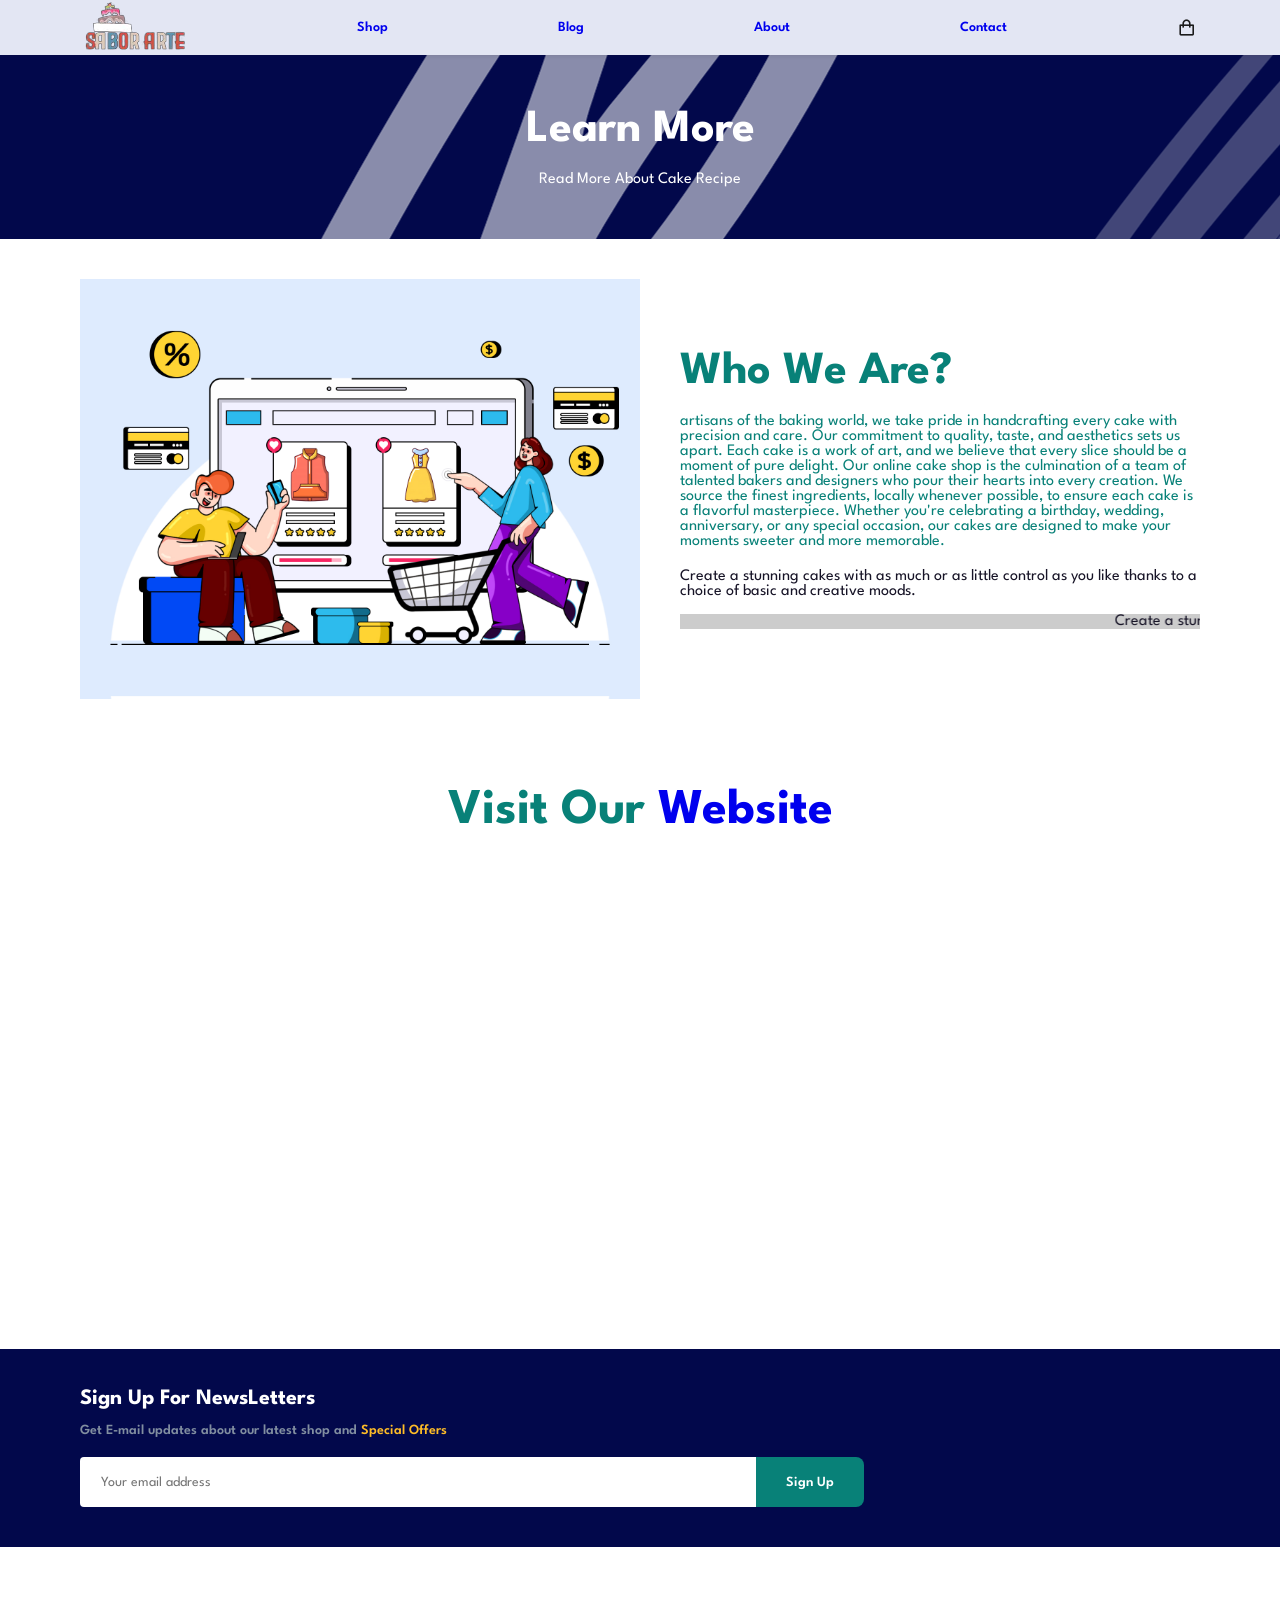
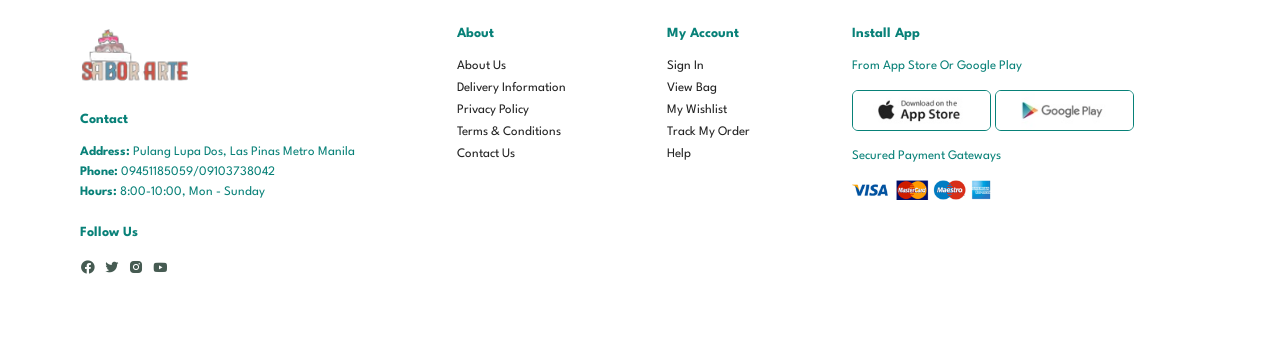
==== IT/about.html.html @ dfbad9c4 "Add files via upload" ====
<!DOCTYPE html>
<html lang="en">

<head>
    <meta charset="UTF-8">
    <meta name="viewport" content="width=device-width, initial-scale=1.0">
    <title>Sabor Arte</title>

    <!-- box icons  -->
    <link href='https://unpkg.com/boxicons@2.1.2/css/boxicons.min.css' rel='stylesheet'>
    <!-- styles  -->
    <link rel="stylesheet" href="style.css">
</head>

<body>
    <!-- HEADER  -->
    <header>
        <!-- NAV  -->
        <div class="nav container">
            <a href="#"><img src="img/ESS.png" class="logo" alt=""></a>
            <li><a href="index.html">Shop</a></li>
                <li><a href="blog.html">Blog</a></li>
                <li><a class="active" href="about.html">About</a></li>
                <li><a href="contact.html">Contact</a></li> 
            <!-- CART ICON  -->
            <i class='bx bx-shopping-bag' id="cart-icon"></i>

            <!-- CART  -->
            <div class="cart">
                <h2 class="cart-title">Your Cart</h2>

                <!-- CONTENT  -->
                <div class="cart-content">


                </div>

                <!-- TOTAL   -->
                <div class="total">
                    <div class="total-title">Total</div>
                    <div class="total-price">₱0</div>
                </div>
                <!-- BUY BUTTON  -->
                <button type="button" class="btn-buy">Buy Now</button>
                <!-- CART CLOSE  -->
                <i class='bx bx-x' id="cart-close"></i>
            </div>
        </div>
    </header>

        <section id="page-header" class="blog-header">
        <h2>Learn More</h2>
        <p>Read More About Cake Recipe</p>
        </section>
        <section id="about-head" class="section-p1">
            <img src="img/a6.jpg" alt="">
            <div>
                <h2>Who We Are?</h2>
                <p>
    artisans of the baking world, we take pride in handcrafting every cake with precision and care. Our commitment to quality, taste, and aesthetics sets us apart. Each cake is a work of art, and we believe that every slice should be a moment of pure delight.
    Our online cake shop is the culmination of a team of talented bakers and designers who pour their hearts into every creation. We source the finest ingredients, locally whenever possible, to ensure each cake is a flavorful masterpiece. Whether you're celebrating a birthday, wedding, anniversary, or any special occasion, our cakes are designed to make your moments sweeter and more memorable.
                </p>
            <abbr title="">Create a stunning cakes with as much or as little control as you like thanks to a choice of basic and creative moods.</abbr>
            
            <br><br>
                
            <marquee bgcolor="#ccc" loop="-1" scrollamount="5" width="100%">Create a stunning cakes with as much or as little control as you like thanks to a choice of basic and creative moods.</marquee>
            </div>
        </section>
    
        <section id="about-app" class="section-p1">
            <h1>Visit Our <a href="#">Website</a></h1>
            <div class="video">
                <video autoplay muted loop src="img/video.mp4"></video>
            </div>
        </section>
    
        <section id="newsletter" class="section-p1 section-m1">
            <div class="newstext">
                <h4>Sign Up For NewsLetters</h4>
                <p>Get E-mail updates about our latest shop and <span>Special Offers</span></p>
            </div>
            <div class="form">
                <input type="text" placeholder="Your email address">
                <button class="normal">Sign Up</button>
            </div>
          </section>
        
          <footer class="section-p1">
            <div class="col">
                <img class="logo" src="img/ESS.png" alt="">
                <h4>Contact</h4>
                <p><strong>Address:</strong> Pulang Lupa Dos, Las Pinas Metro Manila</p>
                <p><strong>Phone:</strong> 09451185059/09103738042</p>
                <p><strong>Hours:</strong> 8:00-10:00, Mon - Sunday</p>
                <div class="follow">
                    <h4>Follow Us</h4>
                    <div class="icon">
                        <i class='bx bxl-facebook-circle'></i>
                        <i class='bx bxl-twitter'></i>
                        <i class='bx bxl-instagram-alt'></i>
                        <i class='bx bxl-youtube'></i>
                    </div>
                </div>
            </div>
        
            <div class="col">
                <h4>About</h4>
                <a href="#">About Us</a>
                <a href="#">Delivery Information</a>
                <a href="#">Privacy Policy</a>
                <a href="#">Terms & Conditions</a>
                <a href="#">Contact Us</a>
            </div>
        
            <div class="col">
                <h4>My Account</h4>
                <a href="#">Sign In</a>
                <a href="#">View Bag</a>
                <a href="#">My Wishlist</a>
                <a href="#">Track My Order</a>
                <a href="#">Help</a>
            </div>
        
            <div class="col install">
                <h4>Install App</h4>
                <p>From App Store Or Google Play</p>
                <div class="row">
                    <img src="img/app.jpg" alt="">
                    <img src="img/play.jpg" alt="">
                </div>
                <p>Secured Payment Gateways</p>
                <img src="img/pay.png" alt="">
            </div>
          </footer>
    

    <!-- link js  -->
    <script src="main.js"></script>
</body>

</html>
---- IT/style.css ----
@import url('https://fonts.googleapis.com/css2?family=League+Spartan:wght@100;200;300;400;500;600;700;800;900&display=swap');
* { font-family: 'League Spartan', sans-serif;
    margin: 0;
    padding: 0;
    box-sizing: border-box;
    list-style: none;
    text-decoration: none;
    scroll-behavior: smooth;
    scroll-padding: 2rem;
}

/* Variables  */
:root{
    --main-color: #b9b4b4;
    --sec-color: #414145;
    --text-color: #171427;
    --bg-color: #fff;
}
::selection{
    color: var(--text-color);
    background-color: var(--main-color);
}
section{
    padding: 4rem 0 3rem;
}
body{
    color: var(--text-color);
}
img{
    width: 100%;
}

.section-p1 {
    padding: 40px 80px;
}

.section-m1 {
    margin: 40px 0;
}

h1 {
    font-size: 50px;
    line-height: 64px;
    color: #088178;
}

h2 {
    font-size: 46px;
    line-height: 54px;
    color: #088178;
}

h4 {
    font-size: 20px;
    color: #088178;
}

h6 {
    font-weight: 700;
    font-size: 12px;
}

p {
    font-size: 16px;
    color: #088178;
    margin: 15px 0 20px 0;
}

button.normal {
    font-size: 14px;
    font-weight: 600;
    padding: 15px 30px;
    color: #000000;
    background-color: white;
    border-radius: 8px;
    cursor: pointer;
    border: none;
    outline: none;
    transition: 0.2s;
}

button.white {
    font-size: 13px;
    font-weight: 600;
    padding: 11px 18px;
    color: white;
    background-color: transparent;
    border-radius: 8px;
    cursor: pointer;
    border: 1px solid white;
    outline: none;
    transition: 0.2s;
} 

/* =======================================  */
/* HEADER  */
header{
    position: fixed;
    top: 0;
    left: 0;
    background: #e3e6f3;
    box-shadow: 0 1px 4px hsl(0 4% 15% / 10%);
    z-index: 999;
    position: sticky;
}
.nav {
    text-decoration: none;
    font-size: 14px;
    font-weight: 600;
    color: #1a1a1a;
    transition: 0.3s ease;
    display: flex;
    align-items: center;
    justify-content: space-between;
    padding: 20px 0;
    list-style: none;
    padding: 0 20px;
    position: relative;
}

#cart-icon{
    font-size: 1.2rem;
    cursor: pointer;
}

/* CART  */
.cart{
    position: fixed;
    top: 0;
    right: 0;
    right: -100%; 
    width: 360px;
    height: 100vh;
    overflow-y: auto;
    overflow-x: hidden;
    padding: 20px;
    background-color: var(--bg-color);
    box-shadow: -2px solid 4px hsl(0 4% 15% / 10%);
    border: 1px solid var(--main-color);
    transition: 1.5s;
}
.cart.active{
    right: 0;
    transition: .5s;
}
.cart-title{
    text-align: center;
    font-size: 1.5rem;
    font-weight: 600;
    margin-top: 2rem;
}
.cart-box{
    display: grid;
    grid-template-columns: 32% 50% 18%;
    align-items: center;
    gap: 1rem;
    margin-top: 1rem;
}
.cart-img{
    width: 100px;
    height: 100px;
    object-fit: contain;
    padding: 10px;
}
.detail-box{
    display: grid;
    row-gap: .5rem;
}
.cart-product-title{
    font-size: 1rem;
    text-transform: uppercase;
}
.cart-price{
    font-weight: 500;
}
.cart-quantity{
    border: 1px solid var(--text-color);
    outline-color: var(--main-color);
    width: 2.4rem;
    text-align: center;
    font-size: 1rem;
}
.cart-remove{
    font-size: 24px;
    color: var(--main-color);
    cursor: pointer;
}
.total{
    display: flex;
    justify-content: flex-end;
    margin-top: 1.5rem;
    border-top: 1px solid var(--text-color);
}
.total-title{
    font-size: 1rem;
    font-weight: 600;
}
.total-price{
    margin-left: .5rem;
}
.btn-buy{
    display: flex;
    margin: 1.5rem auto 0 auto;
    padding: 12px 20px;
    border: none;
    background-color: var(--sec-color);
    color: var(--bg-color);
    font-size: 1rem;
    font-weight: 500;
    cursor: pointer;
}
.btn-buy:hover{
    background-color: var(--text-color);
}
#cart-close{
    position: absolute;
    top: 1rem;
    right: .8rem;
    font-size: 2rem;
    color: var(--text-color);
    cursor: pointer;
}

.checkout-form {
    margin-top: 20px;
}

.checkout-form h3 {
    font-size: 14px;
    margin: 10px 0;
    color: var(--text-color);
}

.checkout-form input {
    width: 100%;
    padding: 10px;
    margin-bottom: 10px;
    border: 1px solid #ddd;
    border-radius: 6px;
    font-size: 13px;
}

/* PAYMENT OPTIONS */
.payment-methods {
    display: flex;
    flex-direction: column;
    gap: 8px;
    margin-bottom: 10px;
}

.pay-option {
    display: flex;
    align-items: center;
    gap: 8px;
    padding: 10px;
    border: 1px solid #ddd;
    border-radius: 8px;
    cursor: pointer;
    font-size: 13px;
    transition: 0.3s;
    background: #fff;
}

.pay-option input {
    display: none;
}

/* hover */
.pay-option:hover {
    border-color: var(--main-color);
}

/* selected style */
.pay-option:has(input:checked) {
    border-color: var(--main-color);
    background: #f0f6ff;
    font-weight: 600;
}



#hero {
    background-image: url('img/k2.png');
    height: 90vh;
    width: 100%;
    background-size: cover;
    background-position: top 25% right 0;
    padding: 0 80px;
    display: flex;
    flex-direction: column;
    align-items: flex-start;
    justify-content: center;
}

#hero button {
    background-image: url(img/button.png);
    background-color: transparent;
    color: #088178;
    border: 0;
    padding: 14px 80px 14px 65px;
    background-repeat: no-repeat;
    cursor: pointer;
    font-weight: 700;
    font-size: 15px;
}

.popup {
    position: fixed;
    top: -150%;
    left: 50%;
    opacity: 0;
    transform: translate(-50%, -50%) scale(1.25);
    width: 380px;
    height: auto; /* ✅ changed */
    max-height: 90vh; /* ✅ optional */
    overflow-y: auto; /* ✅ optional */
    padding: 20px 30px;
    background: #fff;
    box-shadow: 2px 2px 5px 5px rgba(0,0,0,.15);
    border-radius: 10px;
}


.popup.active {
    top: 50%;
    opacity: 1;
    transform: translate(-50%, -50%) scale(1);
    transition: top 0ms ease-in-out 200ms, opacity 200ms ease-in-out 0ms, transform 20ms ease-in-out 0ms;
}

.popup .close-btn {
    position: absolute;
    top: 10px;
    right: 10px;
    width: 15px;
    height: 15px;
    background: #888;
    color: #eee;
    text-align: center;
    line-height: 15px;
    border-radius: 15px;
    cursor: pointer;
}

.popup .form h2 {
    text-align: center;
    color: #222;
    margin: 10px 0px 20px;
    font-size: 25px;
}

.popup .form .form-element {
    margin: 15px 0px;
}

.popup .form .form-element label {
    font-size: 14px;
    color: #222;
}

.popup .form .form-element input[type="text"],
.popup .form .form-element input[type="password"] {
    margin-top: 5px;
    display: block;
    width: 100%;
    padding: 10px;
    outline: none;
    border: 1px solid #aaa;
    border-radius: 5px;
}

.popup .form .form-element input[type="checkbox"] {
    margin-right: 5px;
}

.popup .form .form-element button {
    width: 100%;
    height: 40px;
    border: none;
    outline: none;
    font-size: 16px;
    background: #222;
    color: #f5f5f5;
    border-radius: 10px;
    cursor: pointer;
}

.popup .form .form-element a {
    display: block;
    text-align: right;
    font-size: 15px;
    color: #1a79ca;
    text-decoration: none;
    font-weight: 600;
}


#feature {
    display: flex;
    align-items: center;
    justify-content: space-between;
    flex-wrap: wrap;
}

#feature .fe-box {
    width: 180px;
    text-align: center;
    padding: 25px 20px;
    box-shadow: 20px 20px 34px rgba(0, 0, 0, 0.03);
    border: 1px solid #cce7d0;
    border-radius: 4px;
    margin: 15px 0;
}

#feature .fe-box:hover {
    box-shadow: 10px 10px 54px rgba(70, 62, 221, 0.1); 
}

#feature .fe-box img {
    width: 100%;
    margin-bottom: 10px;
}

#feature .fe-box h6{
    padding: 9px 8px 6px 8px;
    line-height: 1;
    border-radius: 4px;
    color: #088178;
    background-color: #fddde4;
}

#feature .fe-box:nth-child(2) h6{
    background-color: #cdebbc;
}

#feature .fe-box:nth-child(3) h6{
    background-color: rgb(156, 214, 255);
}

#feature .fe-box:nth-child(4) h6{
    background-color: rgb(211, 141, 100);
}

/* SHOP SECTION  */

.section-title{
    font-style: 1.5rem;
    font-weight: 600;
    text-align: center;
    margin-bottom: 1.5rem;
}
.shop-content{
    display: grid;
    grid-template-columns: repeat(auto-fit, minmax(220px, auto));
    gap: 1.5rem;
}
.product-box{
    position: relative;
    border-radius: 8px;
}
.product-box:hover{
    padding: 10px;
    border: 1px solid var(--text-color);
    transition: .4s;
}
.product-img{
    width: 100%;
    aspect-ratio: 1/1;
    object-fit: cover;
    margin-bottom: .5rem;
    border-radius: 8px;
}
.product-title{
    font-size: 1rem;
    font-weight: 600;
    text-transform: uppercase;
    margin-bottom: .5rem;
}
.product-price{
    font-weight: 500;
}
.add-cart{
    position: absolute;
    bottom: 0;
    right: 0;
    background-color: var(--text-color);
    color: var(--bg-color);
    padding: 10px;
    cursor: pointer;
    border-radius: 8px;
}
.add-cart:hover{
    background-color: hsl(249, 32%, 17%);
}

#banner {
    display: flex;
    flex-direction: column;
    justify-content: center;
    align-items: center;
    text-align: center;
    background-image: url("img/banner2.jpg");
    width: 100%;
    height: 60vh; /* 👈 Adjust this value */
    min-height: 200px; /* 👈 Keeps it responsive */
    background-size: cover;
    background-position: center;
    background-repeat: no-repeat;
}

#banner h4 {
    color: #ffff;
    font-size: 16px;
}

#banner h2 {
    color: rgb(255, 255, 255);
    font-size: 16px;
    padding: 10px 0;
}

#banner button:hover {
    background: #088178;
    color: white;
}

#sm-banner {
    display: flex;
    justify-content: space-between;
    align-items: center;
    gap: 20px; /* spacing between them */
    flex-wrap: wrap; /* makes it responsive */
}

#sm-banner .banner-box {
    display: flex;
    flex-direction: column;
    justify-content: center;
    align-items: flex-start;
    background-image: url("img/BB2.jpg");
    min-width: 420px;
    height: 50vh;
    background-size: cover;
    background-position: center;
    padding: 30px;
    border-radius: 8px;
}

#sm-banner .banner-box2 {
    background-image: url("img/BB1.jpg");
}

#sm-banner h4 {
    color: white;
    font-size: 20px;
    font-weight: 300;
}

#sm-banner h4 {
    color: white;
    font-size: 28px;
    font-weight: 800;
}

#sm-banner span {
    color: white;
    font-size: 14px;
    font-weight: 500;
    padding-bottom: 15px;
}

#sm-banner .banner-box:hover button {
    background: #088178;
    border: 1px solid #088178;
}

#banner3 {
    display: flex;
    justify-content: space-between;
    flex-wrap: wrap;
    padding: 0 80px;
}

#banner3 .banner-box {
    display: flex;
    flex-direction: column;
    justify-content: center;
    align-items: flex-start;
    background-image: url("img/banner5.jpg");
    min-width: 30%;
    height: 30vh;
    background-size: cover;
    background-position: center;
    padding: 20px;
    margin-bottom: 20px;
    border-radius: 8px;
}

#banner3 .banner-box2 {
    background-image: url("img/banner 6.jpg");
}

#banner3 .banner-box3 {
    background-image: url("img/banner7.jpg");
}

#banner3 h2 {
    color: #e3e6f3;
    font-weight: 900;
    font-size: 22px;
}

#banner3 h3 {
    color: green;
    font-weight: 800 #1f9277;
    font-size: 15px;
}

#newsletter {
    display: flex;
    justify-content: space-between;
    flex-wrap: wrap;
    align-items: center;
    background-image: url("img/Wedding Banner .png");
    background-repeat: no-repeat;
    background-position: 20% 30%;
    background-color: black;
}

#newsletter h4 {
    font-size: 22px;
    font-weight: 700;
    color: white;
}

#newsletter p {
    font-size: 14px;
    font-weight: 600;
    color: #818ea0;
}

#newsletter p span {
    color: #ffbd27;
}

#newsletter .form {
    display: flex;
    width: 40%;
}

#newsletter input {
    height: 3.125rem;
    padding: 0 1.25rem;
    font-size: 14px;
    width: 100%;
    border: 1px solid transparent;
    border-radius: 4px;
    outline: none;
    border-top-right-radius: 0;
    border-bottom-right-radius: 0;
}

#newsletter button {
    background-color: #088178;
    color: white;
    white-space: nowrap;
    border-top-left-radius: 0;
    border-bottom-left-radius: 0;
}

footer {
    display: flex;
    flex-wrap: wrap;
    justify-content: space-between;
}

footer .col {
    display: flex;
    flex-direction: column;
    align-items: flex-start;
    margin-bottom: 20px;
}

footer .logo {
    margin-bottom: 30px;
    width: 40%;
}

footer h4 {
    font-size: 14px;
    padding-bottom: 20px;
}

footer p {
    font-size: 13px;
    margin: 0 0 8px 0;
}

footer a {
    font-size: 13px;
    text-decoration: none;
    color: #222;
    margin-bottom: 10px;
}

footer .follow {
    margin-top: 20px;
}

footer .follow i {
    color: #465b52;
    padding-right: 4px;
    cursor: pointer;
}

footer .install .row img {
    border: 1px solid #088178;
    border-radius: 6px;
}

footer .install img {
    margin: 10px 0 15px 0;
    width: 40%;
}

footer .follow i:hover,
footer a:hover {
    color: #088178;
}

#page-header.blog-header {
    background-image: url("img/Wedding Banner .png");
}

#page-header h2,
#page-header p {
    color: white;
    justify-content: center;
    display: flex;
}

#blog {
    padding: 150px 150px 0 150px;
}

#blog .blog-box {
    display: flex;
    align-items: center;
    width: 100%;
    position: relative;
    padding-bottom: 90px;
}

#blog .blog-img {
    width: 50%;
    margin-right:20px;
}

#blog img {
    width: 100%;
    height: 300px;
    object-fit: cover;
}

#blog .blog-details {
    width: 50%;
}

#blog .blog-details a {
    text-decoration: none;
    font-size: 11px;
    color: black;
    font-weight: 700;
    position: relative;
    transition: 0.3s;
}

#blog .blog-details a::after {
    content: "";
    width: 50px;
    height: 1px;
    background-color: #000000;
    position: absolute;
    top: 4px;
    right: -60px;   
}

#blog .blog-details a:hover {
    color: #088178;
}

#blog .blog-details a:hover::after {
    background-color: #088178;
}

#blog .blog-box h1 {
    position: absolute;
    top: -40px;
    left: 0;
    font-size: 70px;
    font-weight: 700;
    color: c9cbce;
    z-index: -9;
}

#about-head {
    display: flex;
    align-items: center;
}

#about-head img {
    width: 50%;
    height: auto;
}

#about-head div {
    padding-left: 40px;
}

#about-app {
    text-align: center;
}

#about-app .video {
    width: 70%;
    height: 100%;
    margin: 30px auto 0 auto;
}

#about-app .video video {
    width: 100%;
    height: 100%;
    border-radius: 20px;
}

#contact-details {
    display: flex;
    align-items: center;
    justify-content: space-between;
}

#contact-details .details {
    width: 40%;
}

#contact-details .details span,
#form-details form span {
    font-size: 12px;
}

#contact-details .details h2 {
    font-size: 26px;
    line-height: 35px;
    padding: 20px 0;
}

#contact-details .details h3 {
    font-size: 16px;
    padding-bottom: 15px;
}

#contact-details .details li {
    list-style: none;
    display: flex;
    padding: 10px 0;
}

#contact-details .details li i {
    font-size: 14px;
    padding-right: 22px;
}

#contact-details .details li p {
    margin: 0;
    font-size: 14px;
}

#contact-details .map {
    width: 55%;
    height: 400px;
}

#contact-details .map iframe {
    width: 100%;
    height: 100%;
}
#form-details {
    display: flex;
    justify-content: space-between;
    margin: 30px;
    padding: 80px;
    border: 1px solid #e1e1e1;
}

#form-details form {
    width: 65%;
    display: flex;
    flex-direction: column;
    align-items: flex-start;
}

#form-details form input,
#form-details form textarea {
    width: 100%;
    padding: 12px 15px;
    outline: none;
    margin-bottom: 20px;
    border: 1px solid #e1e1e1;
}

#form-details form button {
    background-color: #088178;
    color: #fff;
}


#form-details .people div {
    padding-bottom: 25px;
    display: flex;
    align-items: flex-start;
}

#form-details .people div img {
    width: 65px;
    height: 65px;
    object-fit: cover;
    margin-right: 15px;
}

#form-details .people div p {
    margin: 0;
    font-size: 13px;
    line-height: 25px;
}

#form-details .people p span {
    display: block;
    font-size: 16px;
    font-weight: 600;
    color: #000000;
}

/* ================ RESPONSIVE & BREAKPOINTS ============= */
@media (max-width: 1080px){
    }
    .container{
        width: 90%;
        margin: 0 auto;
    }
    section{
        padding: 3rem 0 2rem;
    }
    .shop{
        margin-top: 2rem;
    }
    #navbar {
        display: flex;
        flex-direction: column;
        align-items: flex-start;
        justify-content: flex-start;
        position: fixed;
        top: 0;
        right: -300px;
        height: 100vh;
        width: 300px;
        background-color: #e3e6f3;
        box-shadow: 0 40px 60px rgba(0, 0, 0, 0.01);
        padding: 80px 0 0 10px;
        transition: 0.3s;
    }

    #navbar.active {
        right: 0px;
    }
    #navbar li {
        margin-bottom: 25px;
    }

    #mobile {
        display: flex;
        align-items: center;
    }

    #mobile i {
        color: #1a1a1a;
        font-size: 24px;
        padding-left: 20px;
    }

    #close {
        display: initial;
        position: absolute;
        top: 30px;
        left: 30px;
        color: #222;
        font-size: 24px;
    }

    #lg-bag {
        display: none;
    }

    #hero {
        height: 70v;
        padding: 0 80px;
        background-position: top 30% right 30%  ;
    }
    
    #feature {
        justify-content: center;
    }
    
    #feature .fe-box {
        margin: 15px 15px;
    }
    
    #product1 .pro-container {
        justify-content: center;
    }
    
    #product1 .pro {
        margin: 15px;
    }
    
    #banner {
        height: 20vh;
    }
    
    #sm-banner .banner-box {
        min-width: 100%;
        height: 30vh;
    }
    
    #banner3 {
        padding: 0 40px;
    }
    
    #banner3 .banner-box {
        width: 28%;
    }
    
    #newsletter .form {
        width: 70%;
    }

    #form-details {
        padding: 40px;
    }

    #form-details form {
        width: 50%;
    }


/* For Medium Devices */
@media (max-width: 799px){
    .nav{
        padding: 11px;
    }
    .logo{
        font-size: 1rem;
    }
    .cart{
        width: 320px;
    }
}

/* For Small Devices */
@media (max-width: 477px){
    .shop{
        margin-top: 1rem;
    }
    .cart{
        width: 280px;
    }
    .section-p1 {
        padding: 20px;
    }
    #header {
        padding: 10px 30px;
    }
    h1 {
        font-size: 38px;
    }
    h2 {
        font-size: 32px;
    }
    #hero {
        padding: 0 20px;
        background-position: 55%;
    }
    #feature{
        justify-content: space-between;
    }
    #feature .fe-box {
        width: 155px;
        margin: 0 0 15px 0;
    }
    #product1 .pro {
        width: 100%;
    }
    #banner {
        height: 40vh;
    }
    #sm-banner .banner-box {
        height: 40v;
    }
    #sm-banner .banner-box2 {
        margin-top: 20px;
    }
    #banner3 {
        padding: 0 20px;
    }
    #banner3 .banner-box {
        width: 100%;
    }
    #newsletter {
        padding: 40px 20px;
    }
    #newsletter .form {
        width: 100%;
    }
    #prodetails {
        display: flex;
        flex-direction: column;
    }
    #prodetails .single-pro-image {
        width: 100%;
        margin-right: 0px;
    }
    #prodetails .single-pro-details {
        width: 100%;
    }
    
    #blog {
        padding: 100px 20px 0 20px;
    }

    #blog .blog-box {
        display: flex;
        flex-direction: column;
        align-items: flex-start;
    }

    #blog .blog-img {
        width: 100%;
        margin-right: 0px;
        margin-bottom: 30;  
        
    }

    #blog .blog-details {
        width: 100%;
    }

    #about-head {
        flex-direction: column;
    }

    #about-head img {
        width: 100%;
        margin-bottom: 20px;
    }

    #about-head div {
        padding-left: 0px;  
    }

    #about-head .video {
        width: 100%;
    }

    #contact-details {
        flex-direction: column;
    }

    #contact-details .details {
        width: 100%;
        margin-bottom: 30px;
    }
    
    #contact-details .map {
        width: 100%;
    }

    #form-details {
        margin: 10px;
        padding: 30px 10px;
        flex-wrap: wrap;
    }

    #form-details form {
        width: 100%;
        margin-bottom: 30px;
    }
    #cart-add {
        flex-direction: column;
    }
    
    #coupon {
        width: 100%;
    }

    #subtotal {
        width: 100%;
        padding: 20px;
    }

}
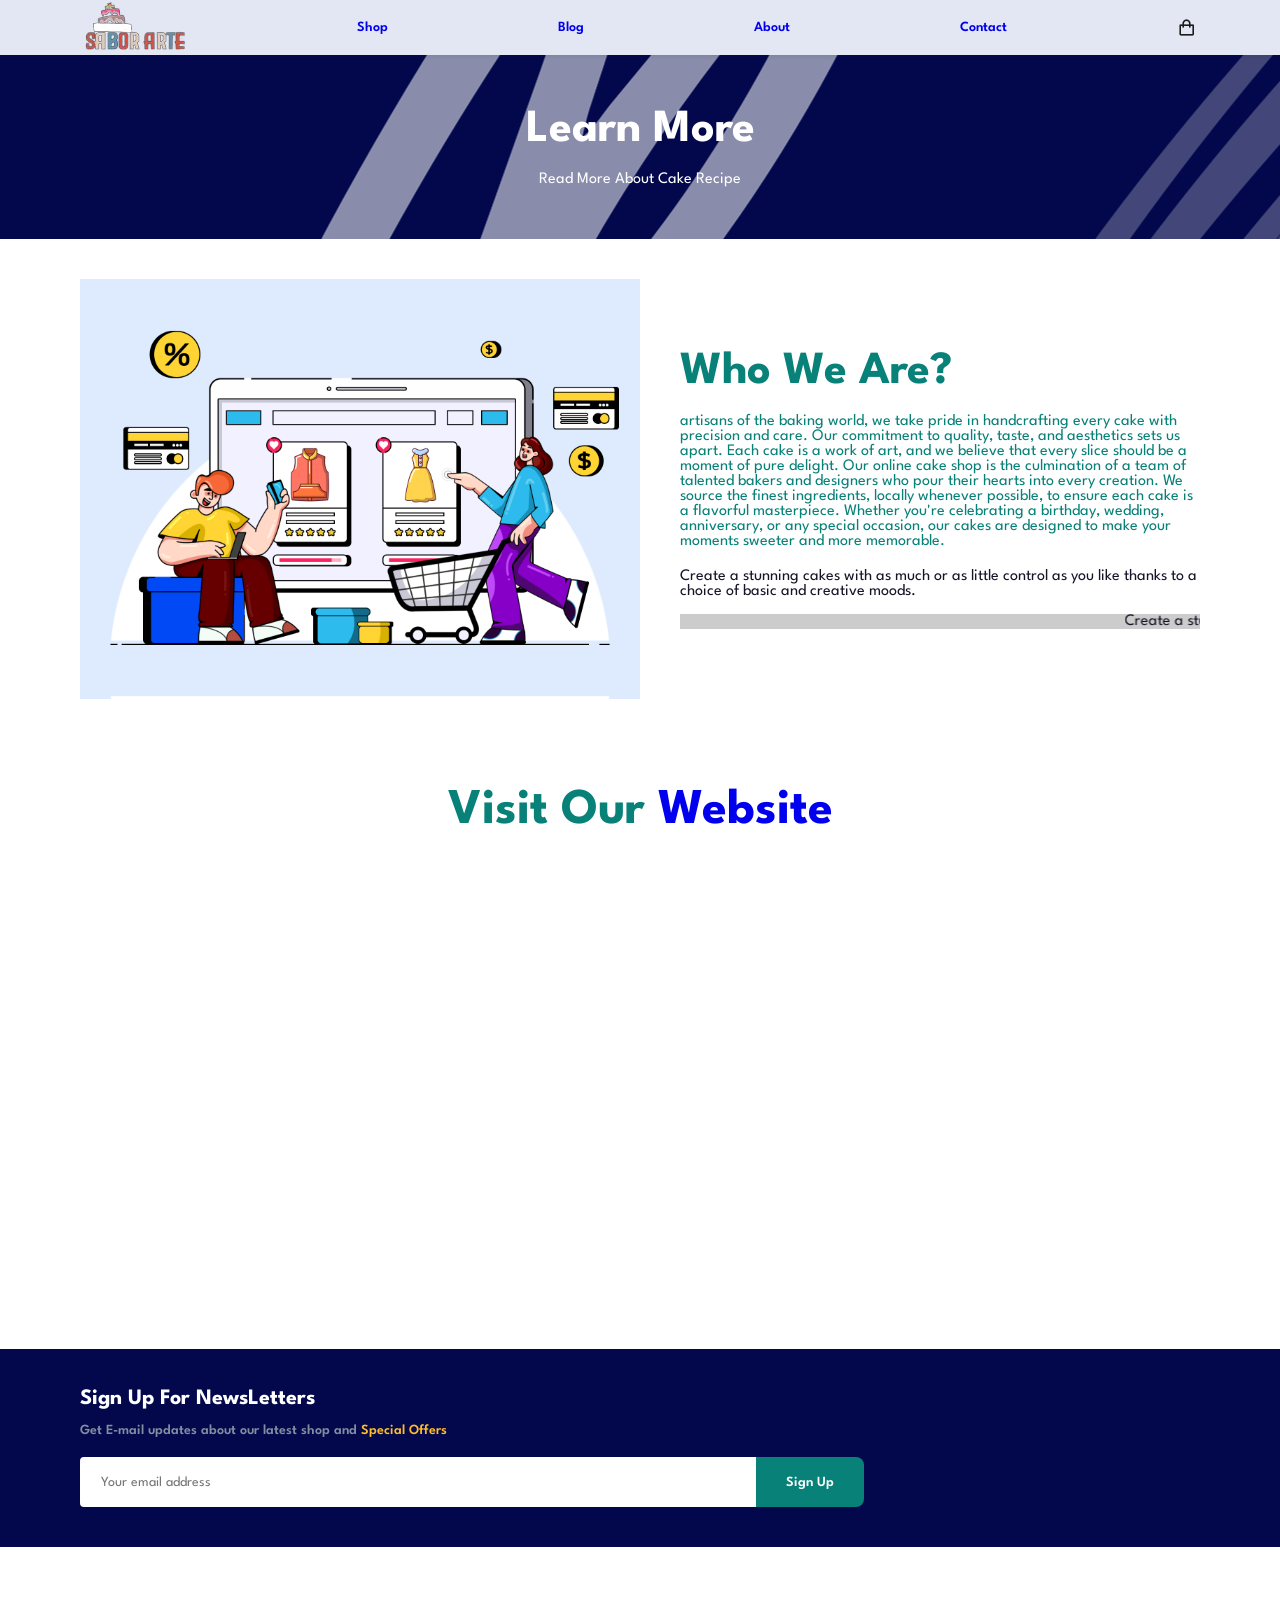
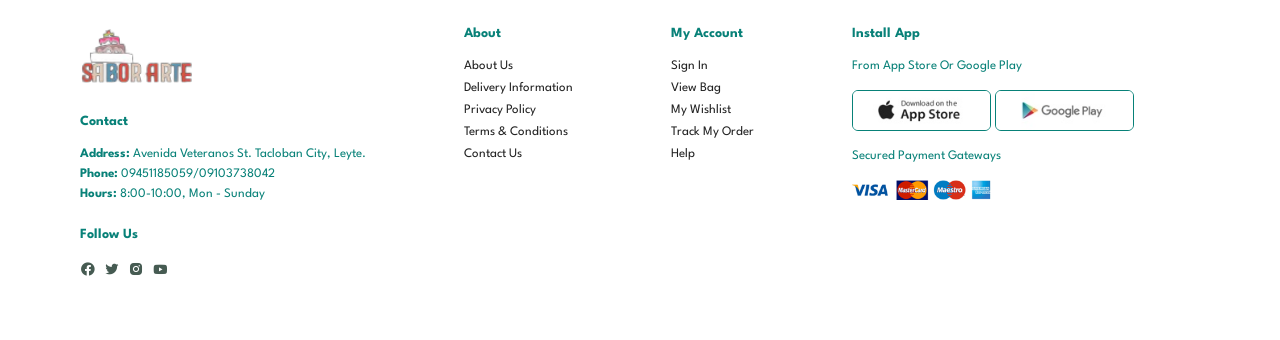
==== commit fe3680b7: "Update about.html.html" ====
--- a/IT/about.html.html
+++ b/IT/about.html.html
@@ -90,7 +90,7 @@
             <div class="col">
                 <img class="logo" src="img/ESS.png" alt="">
                 <h4>Contact</h4>
-                <p><strong>Address:</strong> Pulang Lupa Dos, Las Pinas Metro Manila</p>
+                <p><strong>Address:</strong> Avenida Veteranos St. Tacloban City, Leyte.</p>
                 <p><strong>Phone:</strong> 09451185059/09103738042</p>
                 <p><strong>Hours:</strong> 8:00-10:00, Mon - Sunday</p>
                 <div class="follow">
@@ -139,4 +139,4 @@
     <script src="main.js"></script>
 </body>
 
-</html>+</html>
